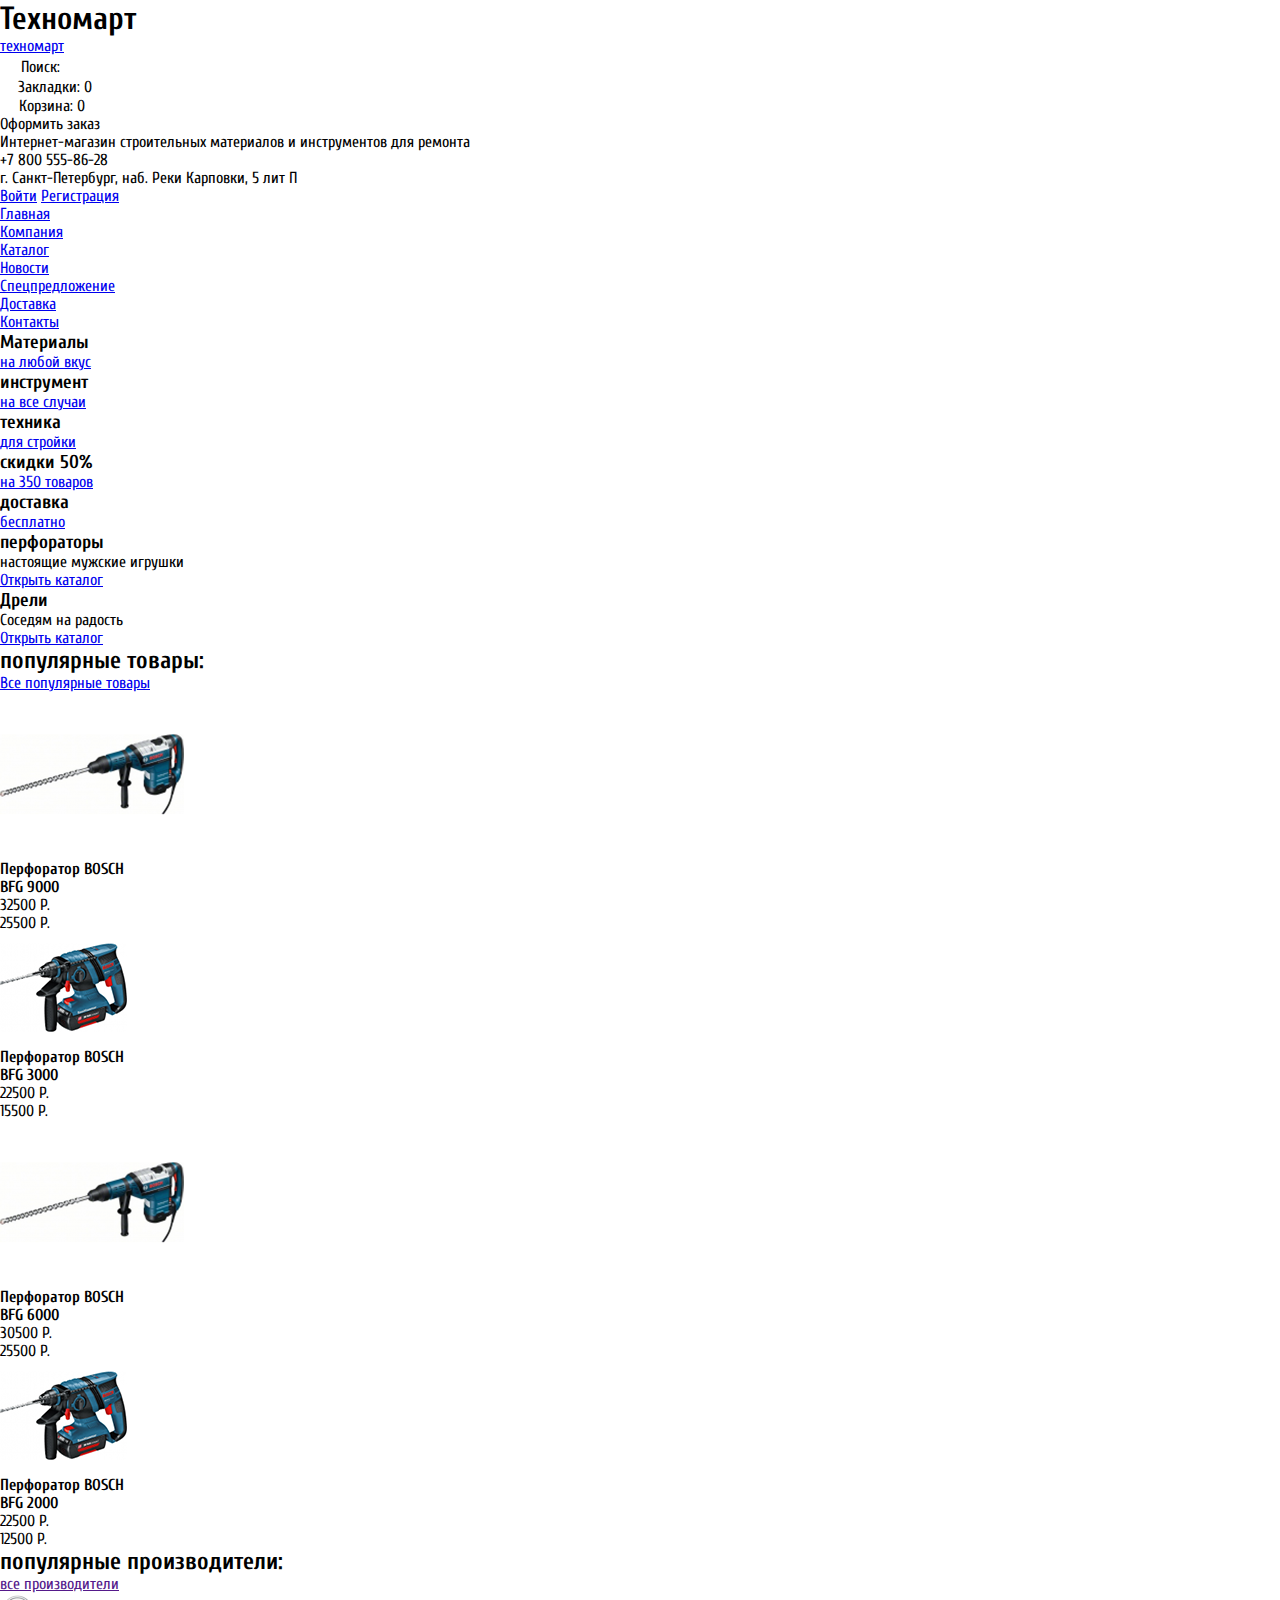
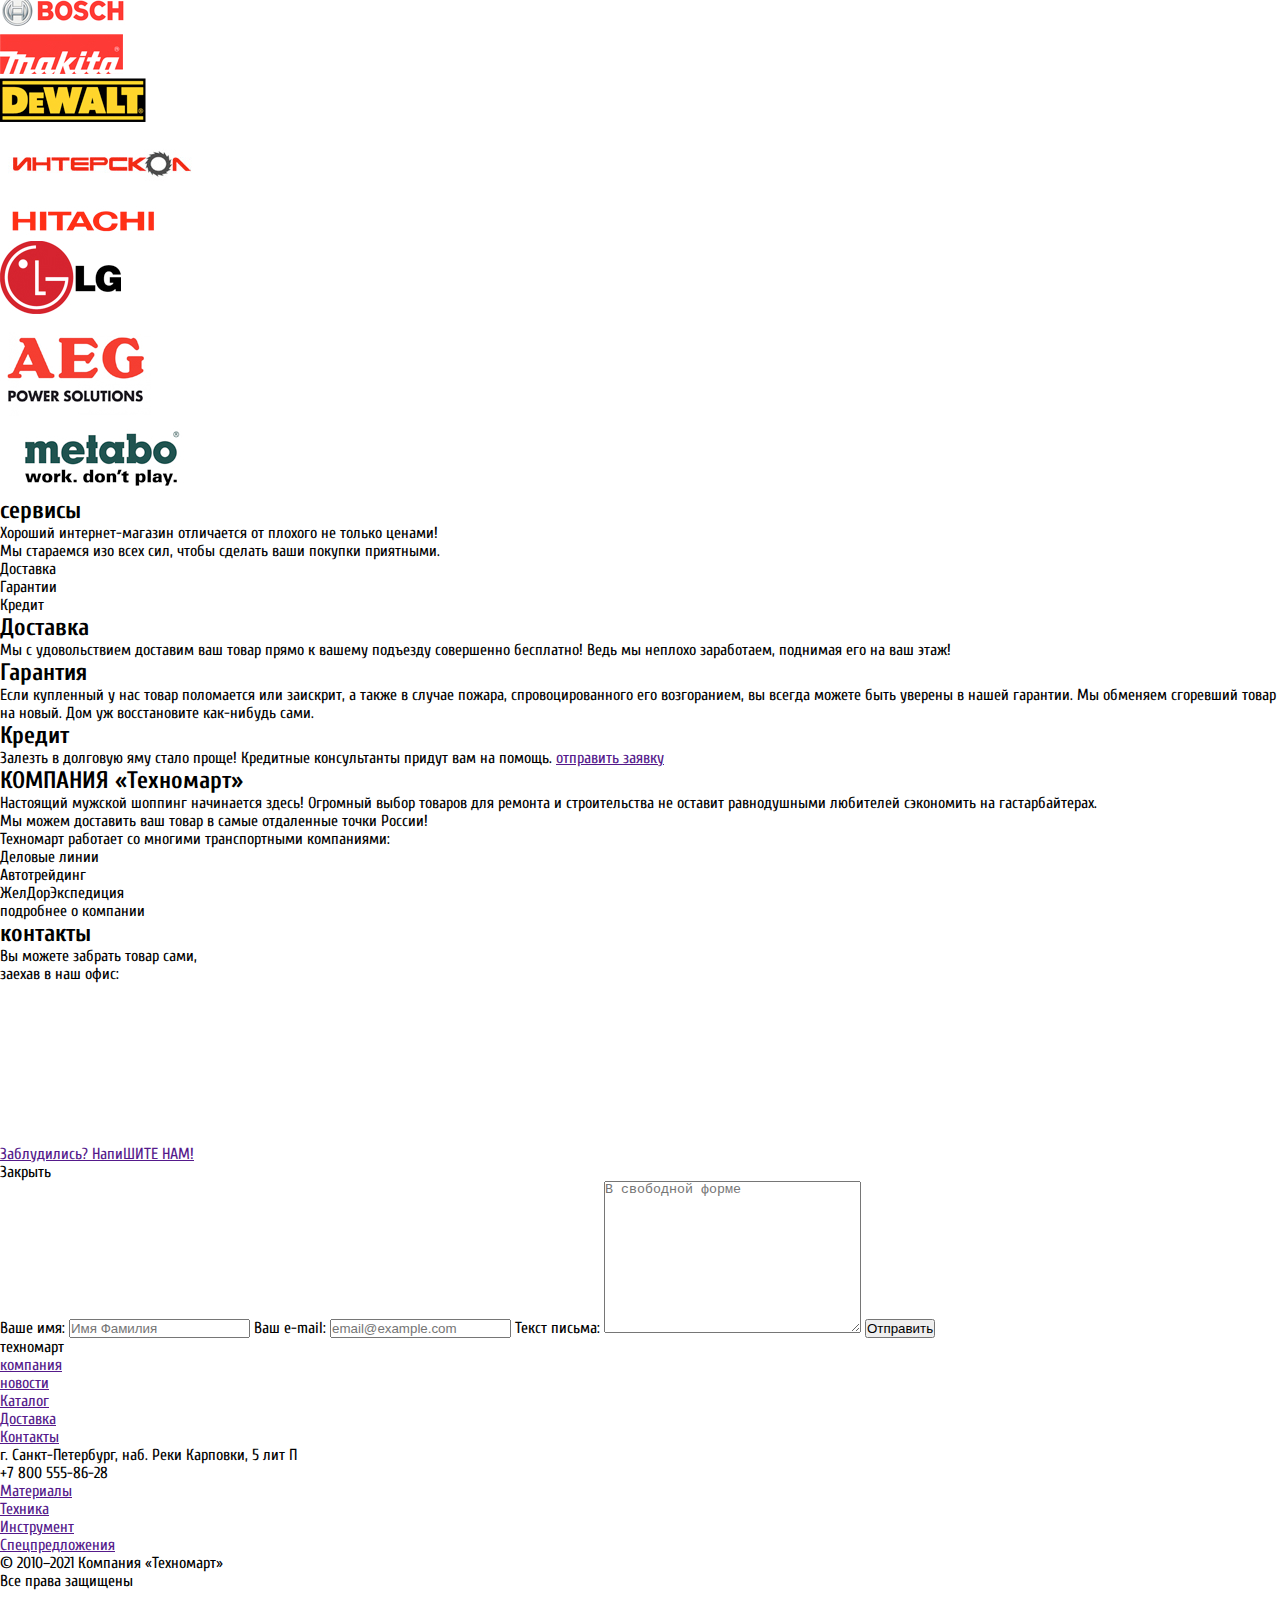
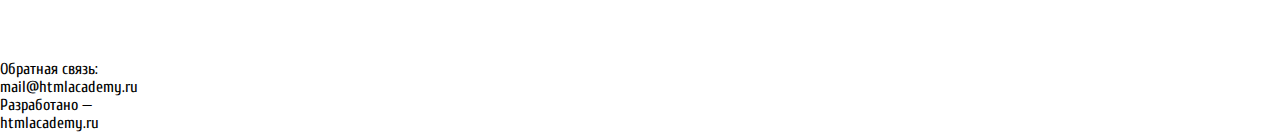
==== index.html @ bac2cdd6 "first commit" ====
<!DOCTYPE html>
<html lang="ru">
  <head>
    <meta charset="utf-8">
    <title>Техномарт</title>
    <link rel="preconnect" href="https://fonts.googleapis.com">
    <link rel="preconnect" href="https://fonts.gstatic.com" crossorigin>
    <link href="https://fonts.googleapis.com/css2?family=Cuprum:ital@0;1&display=swap" rel="stylesheet">
    <link rel="stylesheet" href="css/style.css">
  </head>
  <body>
    <header>
      <div>
        <h1>Техномарт</h1>
        <div>
          <a href="/">
            техномарт
          </a>
          <div>
            <img src="img/header/icon-search.svg" alt="Поиск">
            Поиск:
          </div>
          <div>
            <img src="img/header/icon-bookmark.svg" alt="Закладки">
            Закладки: 0
          </div>
          <div>
            <img src="img/header/icon-cart.svg" alt="Корзина">
            Корзина: 0
          </div>
          <div>
            Оформить заказ
          </div>
        </div>
        <div>
          <div>
            Интернет-магазин строительных материалов и инструментов для ремонта
          </div>
          <div>
            <div>+7 800 555-86-28</div>
            <div>г. Санкт-Петербург, наб. Реки Карповки, 5 лит П</div>
          </div>
          <div>
            <a href="blank">Войти</a>
            <a href="blank">Регистрация</a>
          </div>
        </div>
        <nav>
          <ul>
            <li><a href="/">Главная</a></li>
            <li><a href="blank.html">Компания</a></li>
            <li><a href="catalog.html">Каталог</a></li>
            <li><a href="blank.html">Новости</a></li>
            <li><a href="blank.html">Спецпредложение</a></li>
            <li><a href="blank.html">Доставка</a></li>
            <li><a href="blank.html">Контакты</a></li>
          </ul>
        </nav>
      </div>
    </header>
    <main>
      <section>
        <ul>
          <li>
            <h3>Материалы</h3>
            <div></div>
            <a href="blank.html" >на любой вкус</a>
          </li>
          <li>
            <h3>инструмент</h3>
            <div></div>
            <a href="blank.html" >на все случаи</a>
          </li>
          <li>
            <h3>техника</h3>
            <div></div>
            <a href="blank.html" >для стройки</a>
          </li>
          <li>
            <h3>скидки 50%</h3>
            <div></div>
            <a href="blank.html" >на 350 товаров</a>
          </li>
          <li>
            <h3>доставка</h3>
            <div></div>
            <a href="blank.html" >бесплатно</a>
          </li>
          <li>
            <div>
              <h3>перфораторы</h3>
              <div>настоящие мужские игрушки</div>
              <a href="catalog.html" >Открыть каталог</a>
            </div>
            <div>
              <h3>Дрели</h3>
              <div>Соседям на радость</div>
              <a href="catalog.html">Открыть каталог</a>
            </div>
          </li>
        </ul>

      </section>
      <section>
        <header>
          <h2>популярные товары:</h2>
          <a href="blank.html">Все популярные товары</a>
        </header>
        <ul>
          <li>
              <img src="/img/goods/catalog_item1.png" alt="">
              <h4>Перфоратор BOSCH<br>BFG 9000</h4>
              <p>32500 Р.</p>
              <p>25500 Р.</p>
          </li>
          <li>
              <img src="/img/goods/catalog_item2.png" alt="">
              <h4>Перфоратор BOSCH<br>BFG 3000</h4>
              <p>22500 Р.</p>
              <p>15500 Р.</p>
          </li>
          <li>
              <img src="/img/goods/catalog_item1.png" alt="">
              <h4>Перфоратор BOSCH<br>BFG 6000</h4>
              <p>30500 Р.</p>
              <p>25500 Р.</p>
          </li>
          <li>
              <img src="/img/goods/catalog_item2.png" alt="">
              <h4>Перфоратор BOSCH<br>BFG 2000</h4>
              <p>22500 Р.</p>
              <p>12500 Р.</p>
          </li>
        </ul>
      </section>
      <section>
        <header>
          <h2>популярные производители:</h2>
          <a href="">все производители</a>
        </header>
        <ul>
          <li>
            <a><img src="img/logos/bosch.jpg" alt="BOSCH"></a>
          </li>
          <li>
            <a><img src="img/logos/makita.jpg" alt="Makita"></a>
          </li>
          <li>
            <a><img src="img/logos/dewalt.jpg" alt="DeWALT"></a>
          </li>
          <li>
            <a><img src="img/logos/interskol.jpg" alt="InterSkol"></a>
          </li>
          <li>
            <a><img src="img/logos/hitachi.jpg" alt="Hitachi"></a>
          </li>
          <li>
            <a><img src="img/logos/lg.jpg" alt="LG"></a>
          </li>
          <li>
            <a><img src="img/logos/aeg.jpg" alt="AEG"></a>
          </li>
          <li>
            <a><img src="img/logos/metabo.jpg" alt="Metabo"></a>
          </li>
        </ul>
      </section>
      <section>
        <h2>сервисы</h2>
        <div>Хороший интернет-магазин отличается от плохого не только ценами!<br>
          Мы стараемся изо всех сил, чтобы сделать ваши покупки приятными.</div>
        <div>
          <ul>
            <li>Доставка</li>
            <li>Гарантии</li>
            <li>Кредит</li>
          </ul>
          <div>
            <h2>Доставка</h2>
            <div>Мы с удовольствием доставим ваш товар прямо
              к вашему подъезду совершенно бесплатно!
              Ведь мы неплохо заработаем,
              поднимая его на ваш этаж!</div>
            <div></div>
          </div>
          <div>
            <h2>Гарантия</h2>
            <div>Если купленный у нас товар поломается или заискрит, а также в случае пожара, спровоцированного его возгоранием, вы всегда можете быть уверены в нашей гарантии. Мы обменяем сгоревший товар на новый. Дом уж восстановите как-нибудь сами.</div>
            <div></div>
          </div>
          <div>
            <h2>Кредит</h2>
            <div>Залезть в долговую яму стало проще! Кредитные консультанты придут вам на помощь.
              <a href="">отправить заявку</a></div>
            <div></div>
          </div>
        </div>
      </section>
      <div>
        <section>
          <h2>КОМПАНИЯ «Техномарт»</h2>
          <p>Настоящий мужской шоппинг начинается здесь! Огромный выбор товаров для ремонта и строительства не оставит равнодушными любителей сэкономить на гастарбайтерах.</p>

          <p>Мы можем доставить ваш товар в самые отдаленные точки России!<br>
          Техномарт работает со многими транспортными компаниями:</p>
          <ul>
            <li>Деловые линии</li>
            <li>Автотрейдинг</li>
            <li>ЖелДорЭкспедиция</li>
          </ul>
          <a>подробнее о компании</a>
        </section>
        <section>
          <h2>контакты</h2>
          <p>Вы можете забрать товар сами, <br>
            заехав в наш офис:</p>
          <figure>
            <img src="img/map.jpg" alt="Карта">
          </figure>
          <a href="">Заблудились? НапиШИТЕ НАМ!</a>
        </section>
      </div>
      <div>
        <a>Закрыть</a>
        <form action="/blank.html" method="post">
          <label for="fname">Ваше имя:</label>
          <input type="text" id="fname" name="fname" placeholder="Имя Фамилия">
          <label for="femail">Ваш e-mail:</label>
          <input type="email" name="femail" id="femail" placeholder="email@example.com">
          <label for="fmessage">Текст письма:</label>
          <textarea name="fmessage" id="fmessage" cols="30" rows="10" placeholder="В свободной форме"></textarea>
          <button type="submit">Отправить</button>
        </form>
      </div>

    </main>

    <footer>
      <div>техномарт</div>
      <div>
        <ul>
          <li><a href="">компания</a></li>
          <li><a href="">новости</a></li>
          <li><a href="">Каталог</a></li>
          <li><a href="">Доставка</a></li>
          <li><a href="">Контакты</a></li>
        </ul>
      </div>
      <div>
        г. Санкт-Петербург, наб. Реки Карповки, 5 лит П<br>
        +7 800 555-86-28
      </div>
      <div>
        <ul>
          <li><a href="">Материалы</a></li>
          <li><a href="">Техника</a></li>
          <li><a href="">Инструмент</a></li>
          <li><a href="">Спецпредложения</a></li>
        </ul>
      </div>
    </footer>
    <footer>
      <div>
        © 2010–2021 Компания «Техномарт»<br>
        Все права защищены
      </div>
      <div>
        <ul>
          <li><a href=""><img src="img/social/icon-vk.svg" alt="VK"></a></li>
          <li><a href=""><img src="img/social/icon-fb.svg" alt="FB"></a></li>
          <li><a href=""><img src="img/social/icon-insta.svg" alt="Insta"></a></li>
        </ul>
      </div>
      <div>
        Обратная связь:<br>
        mail@htmlacademy.ru
      </div>
      <div>
        Разработано —<br>
        htmlacademy.ru
      </div>
    </footer>
  </body>
</html>
---- css/style.css ----
* {
  margin: 0;
  padding: 0;
}
body {
  font-family: 'Cuprum', sans-serif;
}

.container {
  width: 940px;
  margin: 0 auto;
}

.top-header {

  height: 42px;
  color: #ffffff;
  background: #F1F5F7;
}

.header-content {
  background: #293449;
  display: grid;
  grid-template-columns: repeat(5, auto);
  grid-template-rows: 1;
  align-items: flex-start;
}

.logo {
  background: #EE3643;
  box-shadow: inset 0px -5px 0px rgba(0, 0, 0, 0.24);
  font-size: 18px;
  color: #ffffff;
  width: 220px;
  height: 47px;
  display: flex;
  justify-content: center;
  align-items: center;
  text-transform: uppercase;
}

.search {
  width: 290px;
  padding-left: 17px;
  padding-top: 10px;
  display: flex;
  justify-content: center;
  align-items: center;
}

.search img {
  padding-right: 10px;
}

.bookmarks {
  width: 156px;
  padding-top: 10px;
  display: flex;
  justify-content: center;
  align-items: center;
}

.bookmarks img {
  padding-right: 10px;
}

.cart {
  width: 124px;
  padding-top: 10px;
  display: flex;
  justify-content: center;
  align-items: center;
}

.cart img {
  padding-right: 10px;
}

.checkout {
  width: 150px;
  height: 42px;
  background: #63A63E;
  color: #ffffff;
  display: flex;
  justify-content: center;
  align-items: center;
  text-transform: uppercase;
}

.sub-header {
  min-height: 153px;
}
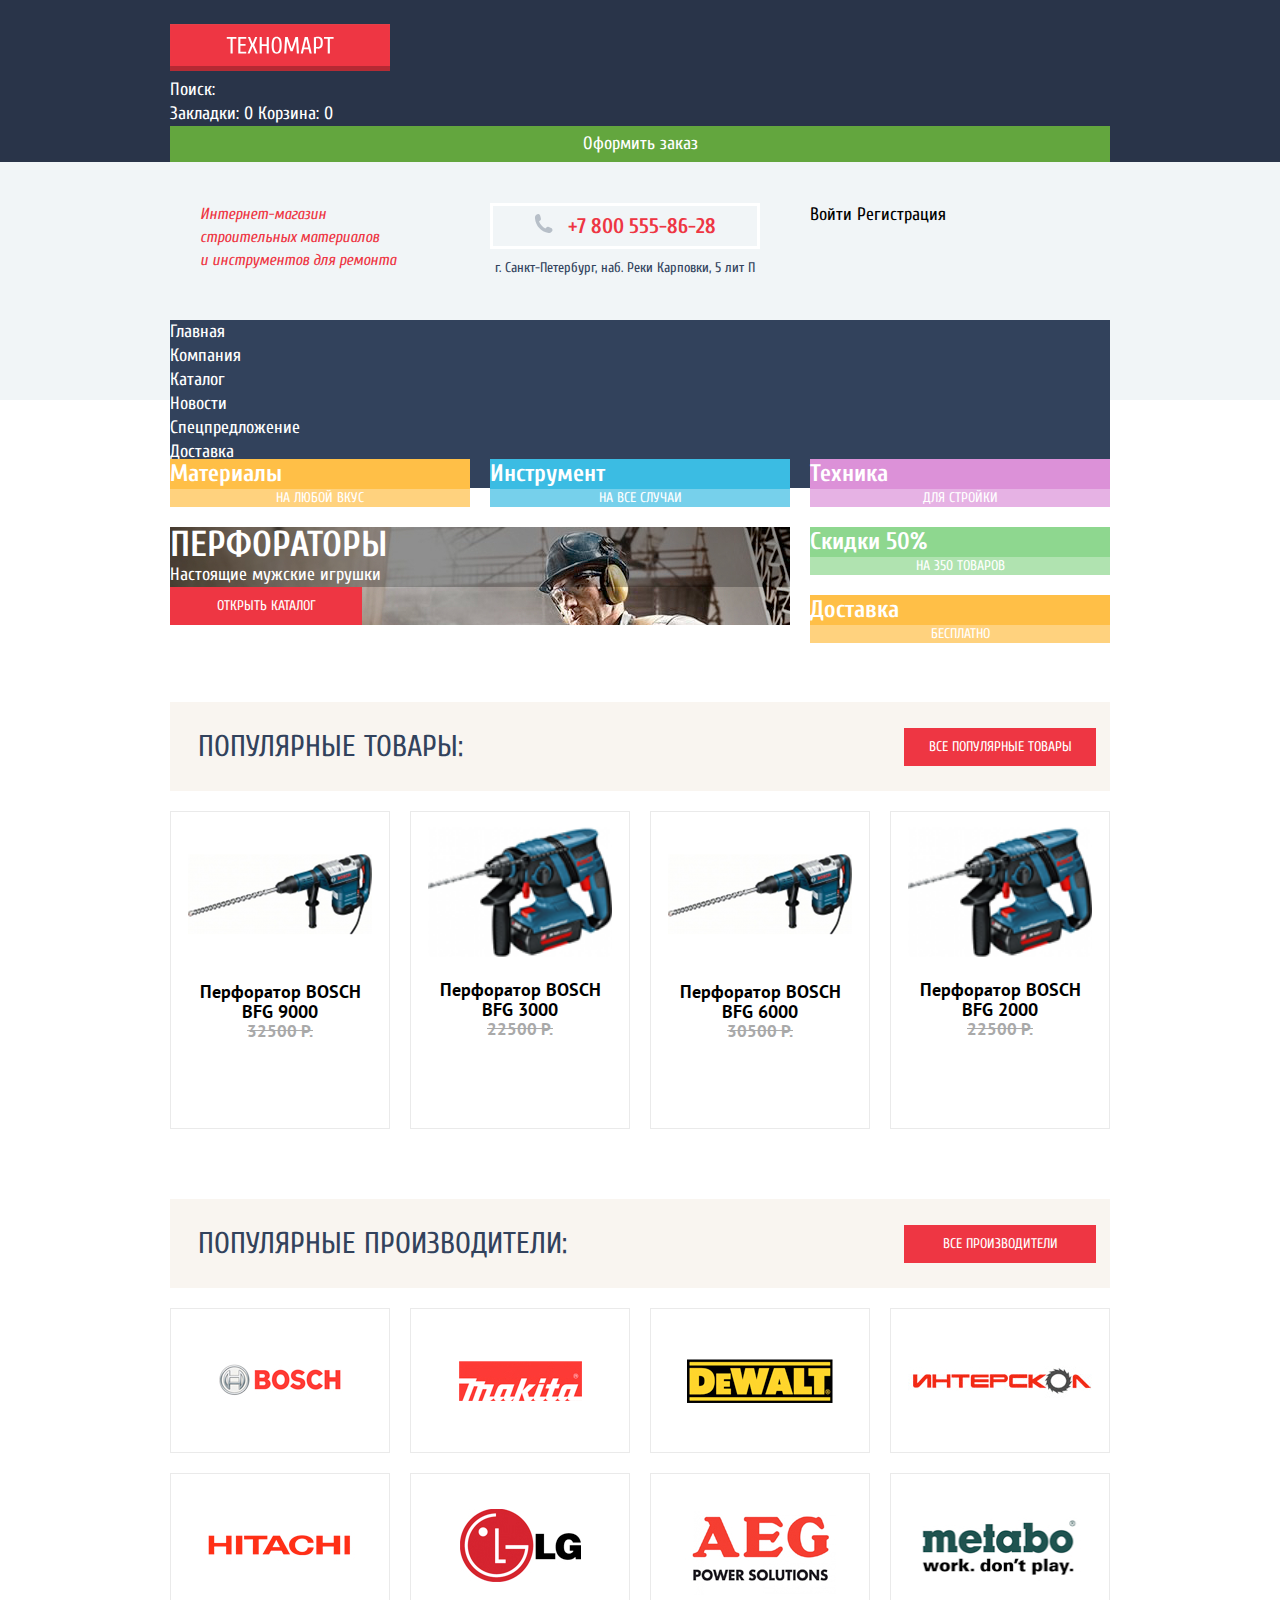
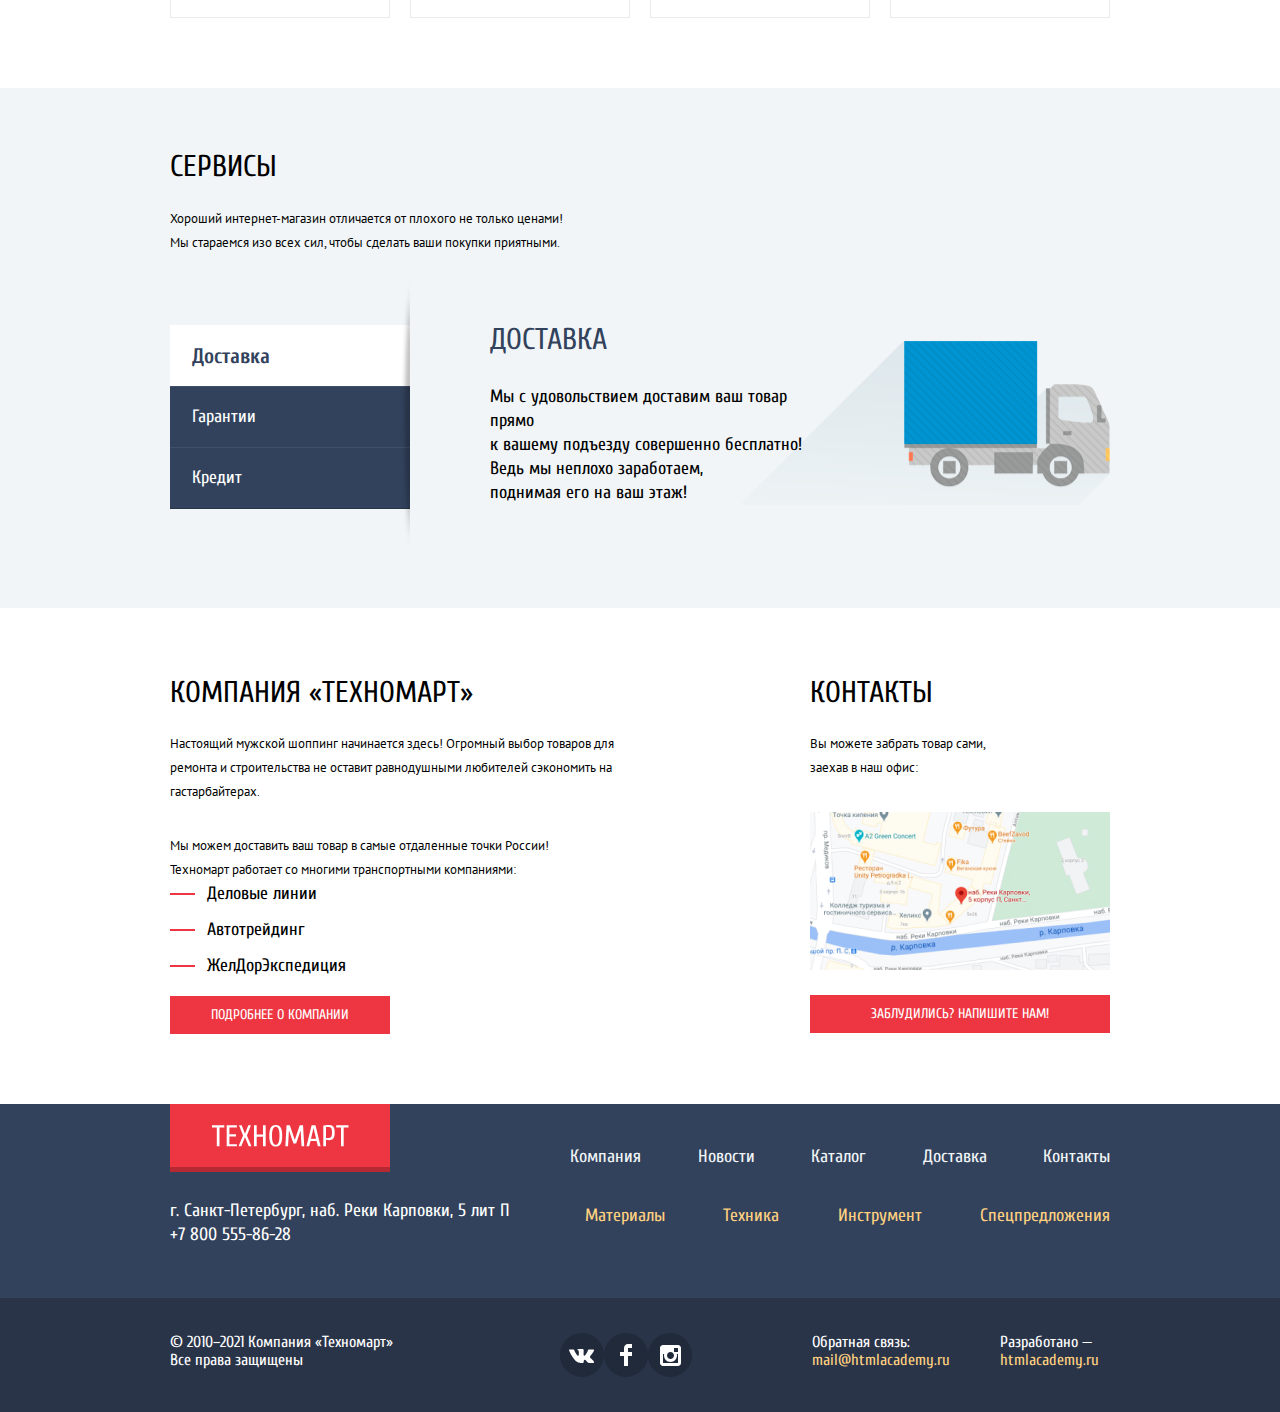
==== commit 8324e616: "перенос на комп. сделано до раздела с флексами" ====
--- a/index.html
+++ b/index.html
@@ -1,284 +1,365 @@
 <!DOCTYPE html>
-<html lang="ru">
-  <head>
+<html lang="ru" class="page">
+
+<head>
     <meta charset="utf-8">
     <title>Техномарт</title>
+    <link rel="icon" href="img/favicons/fav-32.svg" type="image/svg+xml">
     <link rel="preconnect" href="https://fonts.googleapis.com">
     <link rel="preconnect" href="https://fonts.gstatic.com" crossorigin>
-    <link href="https://fonts.googleapis.com/css2?family=Cuprum:ital@0;1&display=swap" rel="stylesheet">
+    <link href="https://fonts.googleapis.com/css2?family=Cuprum:wght@400;700&family=PT+Sans:wght@400;700&display=swap" rel="stylesheet">
+    <link rel="stylesheet" href="css/normalize.css">
     <link rel="stylesheet" href="css/style.css">
-  </head>
-  <body>
-    <header>
-      <div>
+</head>
+
+<body>
+    <header class="top-header">
+      <div class="top-header-content container">
         <h1>Техномарт</h1>
-        <div>
-          <a href="/">
-            техномарт
-          </a>
-          <div>
-            <img src="img/header/icon-search.svg" alt="Поиск">
-            Поиск:
-          </div>
-          <div>
-            <img src="img/header/icon-bookmark.svg" alt="Закладки">
-            Закладки: 0
-          </div>
-          <div>
-            <img src="img/header/icon-cart.svg" alt="Корзина">
-            Корзина: 0
-          </div>
-          <div>
-            Оформить заказ
-          </div>
-        </div>
-        <div>
-          <div>
-            Интернет-магазин строительных материалов и инструментов для ремонта
-          </div>
-          <div>
-            <div>+7 800 555-86-28</div>
-            <div>г. Санкт-Петербург, наб. Реки Карповки, 5 лит П</div>
-          </div>
-          <div>
-            <a href="blank">Войти</a>
-            <a href="blank">Регистрация</a>
-          </div>
-        </div>
-        <nav>
-          <ul>
-            <li><a href="/">Главная</a></li>
-            <li><a href="blank.html">Компания</a></li>
-            <li><a href="catalog.html">Каталог</a></li>
-            <li><a href="blank.html">Новости</a></li>
-            <li><a href="blank.html">Спецпредложение</a></li>
-            <li><a href="blank.html">Доставка</a></li>
-            <li><a href="blank.html">Контакты</a></li>
+
+          <div class="main-header-left">
+              <a href="/" class="logo" alt="Техномарт">
+                <img src="img/logo/logo-top.svg" alt="Техномарт">
+              </a>
+              <div class="main-header-search">
+                  <a class="main-header-search-link">Поиск:</a>
+                  <form action="" class="main-header-search-form">
+                    <input type="seach">
+                  </form>
+              </div>
+          </div>
+          <div class="main-header-right">
+              <a class="main-header-bookmark">
+                  Закладки: 0
+              </a>
+              <a class="main-header-cart">
+                  Корзина: 0
+              </a>
+              <div class="main-header-complete">
+                <a class="button button-green button-completeorder">Оформить заказ</a>
+              </div>
+            </div>
+          </div>
+        </div>
+      </header>
+
+      <header class="main-header">
+        <div class="main-header-content container">
+          <div class="subheader-slogan">
+              Интернет-магазин<br>строительных материалов<br>и инструментов для ремонта
+          </div>
+          <div class="subheader-contacts">
+              <div class="subheader-phone">+7 800 555-86-28</div>
+              <div class="subheader-adress">г. Санкт-Петербург, наб. Реки Карповки, 5 лит П</div>
+          </div>
+          <div class="user">
+            <div class="user-cabinet">
+              <div class="user-logout">
+                <a href="blank" class="user-login">Войти</a>
+                <a href="blank" class="user-reg">Регистрация</a>
+              </div>
+              <div class="user-login" style="display: none;">
+                <a class="user-inside">
+                  Равшан Джамшутович
+                </a>
+                <a href="#" class="user-logout"><img src="img/icons/icon-logout.svg" alt="Выйти"></a>
+                <div class="user-menu">
+                  <a class="user-orders">Мои заказы</a>
+                  <span></span>
+                  <a class="user-cabinet-link">Личный кабинет</a>
+              </div>
+              </div>
+            </div>
+
+        </div>
+          <nav class="header-nav">
+              <ul class="navlist">
+                  <li><a href="/" class="navitem">Главная</a></li>
+                  <li><a href="blank.html" class="navitem">Компания</a></li>
+                  <li><a href="catalog.html" class="navitem">Каталог</a></li>
+                  <li><a href="blank.html" class="navitem">Новости</a></li>
+                  <li><a href="blank.html" class="navitem">Спецпредложение</a></li>
+                  <li><a href="blank.html" class="navitem">Доставка</a></li>
+                  <li><a href="blank.html" class="navitem">Контакты</a></li>
+              </ul>
+          </nav>
+
+        </div>
+    </header>
+    <main class="main-content">
+        <section class="action container">
+            <ul class="actionlist">
+                <li class="action-item action-item-material">
+                    <!-- <div class="new"></div> -->
+                    <h3>Материалы</h3>
+                    <a href="blank.html" class="button button-white">На любой вкус</a>
+                </li>
+                <li class="action-item action-item-instruments">
+                    <h3>Инструмент</h3>
+                    <a href="blank.html" class="button button-white">На все случаи</a>
+                </li>
+                <li class="action-item action-item-technic">
+                    <h3>Техника</h3>
+                    <a href="blank.html" class="button button-white">Для стройки</a>
+                </li>
+                <li class="action-item action-item-action">
+                    <h3>Скидки 50%</h3>
+                    <a href="blank.html" class="button button-white">На 350 товаров</a>
+                </li>
+                <li class="action-item action-item-delivery">
+                    <h3>Доставка</h3>
+                    <a href="blank.html" class="button button-white">Бесплатно</a>
+                </li>
+                <li class="action-item action-slider">
+                    <div class="arrows">
+                      <div class="arrow-prev"></div>
+                      <div class="arrow-next"></div>
+                    </div>
+                    <div class="action-slide-1">
+                      <div class="action-slider-caption">
+                        <h3>перфораторы</h3>
+                        <p>Настоящие мужские игрушки</p>
+                      </div>
+                        <a href="catalog.html" class="button button-red">Открыть каталог</a>
+                    </div>
+                    <!-- <div class="action-slide-2">
+                      <div class="action-slider-caption">
+                        <h3>Дрели</h3>
+                        <p>Соседям на радость</p>
+                      </div>
+                        <a href="catalog.html" class="button button-red">Открыть каталог</a>
+                    </div> -->
+                </li>
+            </ul>
+        </section>
+
+        <section class="populargoods container">
+            <header class="section-header">
+                <h2>популярные товары:</h2>
+                <a href="blank.html" class="button button-red">Все популярные товары</a>
+            </header>
+            <ul class="goods-list">
+                <li class="goods-item">
+                    <img src="/img/goods/catalog_item1.png" alt="Перфоратор" width="184" height="164" class="goods-img">
+                    <div class="goods-buttons">
+                        <a class="button button-green button-buygoods">Купить</a>
+                        <a class="button button-bookmarkgoods">В закладки</a>
+                    </div>
+                    <h4>Перфоратор BOSCH<br>BFG 9000</h4>
+                    <p class="goods-oldprice">32500 Р.</p>
+                    <p class="goods-price">25500 Р.</p>
+                </li>
+                <li class="goods-item">
+                    <img src="/img/goods/catalog_item2.png" alt="Перфоратор" width="184" height="164" class="goods-img">
+                    <div class="goods-buttons">
+                        <a class="button button-green button-buygoods">Купить</a>
+                        <a class="button button-bookmarkgoods">В закладки</a>
+                    </div>
+                    <h4>Перфоратор BOSCH<br>BFG 3000</h4>
+                    <p class="goods-oldprice">22500 Р.</p>
+                    <p class="goods-price">15500 Р.</p>
+                </li>
+                <li class="goods-item">
+                    <img src="/img/goods/catalog_item1.png" alt="Перфоратор" width="184" height="164" class="goods-img">
+                    <div class="goods-buttons">
+                        <a class="button button-green button-buygoods">Купить</a>
+                        <a class="button button-bookmarkgoods">В закладки</a>
+                    </div>
+                    <h4>Перфоратор BOSCH<br>BFG 6000</h4>
+                    <p class="goods-oldprice">30500 Р.</p>
+                    <p class="goods-price">25500 Р.</p>
+                </li>
+                <li class="goods-item">
+                    <img src="/img/goods/catalog_item2.png" alt="Перфоратор" width="184" height="164" class="goods-img">
+                    <div class="goods-buttons">
+                        <a class="button button-green button-buygoods">Купить</a>
+                        <a class="button button-bookmarkgoods">В закладки</a>
+                    </div>
+                    <h4>Перфоратор BOSCH<br>BFG 2000</h4>
+                    <p class="goods-oldprice">22500 Р.</p>
+                    <p class="goods-price">12500 Р.</p>
+                </li>
+
+            </ul>
+        </section>
+
+        <section class="fabr container">
+            <header class="section-header">
+                <h2>популярные производители:</h2>
+                <a href="" class="button button-red">все производители</a>
+            </header>
+            <div class="fabr-list">
+                    <a class="fabr-item"><img src="img/logos/bosch.jpg" alt="BOSCH" width="126" height="137"></a>
+
+                    <a class="fabr-item"><img src="img/logos/makita.jpg" alt="Makita" width="123" height="40"></a>
+
+                    <a class="fabr-item"><img src="img/logos/dewalt.jpg" alt="DeWALT" width="146" height="44"></a>
+
+                    <a class="fabr-item"><img src="img/logos/interskol.jpg" alt="InterSkol" width="200" height="75"></a>
+
+                    <a class="fabr-item"><img src="img/logos/hitachi.jpg" alt="Hitachi" width="169" height="31"></a>
+
+                    <a class="fabr-item"><img src="img/logos/lg.jpg" alt="LG" width="121" height="73"></a>
+
+                    <a class="fabr-item"><img src="img/logos/aeg.jpg" alt="AEG" width="151" height="96"></a>
+
+                    <a class="fabr-item"><img src="img/logos/metabo.jpg" alt="Metabo" width="204" height="69"></a>
+
+            </div>
+        </section>
+
+        <section class="services">
+          <div class="container">
+            <h2 class="services-title">сервисы</h2>
+            <div class="services-subtitle">Хороший интернет-магазин отличается от плохого не только ценами!<br>
+                Мы стараемся изо всех сил, чтобы сделать ваши покупки приятными.</div>
+
+              <div class="services-wrapper">
+                <ul class="services-nav">
+                  <li class="active">Доставка</li>
+                  <li>Гарантии</li>
+                  <li>Кредит</li>
+                </ul>
+
+                <div class="services-desc-wrapper">
+                  <div class="services-desc delivery">
+                    <div class="services-desc-text">
+                      <h2>Доставка</h2>
+                      <p>Мы с удовольствием доставим ваш товар прямо<br>
+                        к вашему подъезду совершенно бесплатно!<br>
+                        Ведь мы неплохо заработаем,<br>
+                        поднимая его на ваш этаж!</p>
+                      </div>
+                  </div>
+                  <!-- <div class="services-desc garanty">
+                    <div class="services-desc-text">
+                      <h2>Гарантия</h2>
+                      <p>Если купленный у нас товар поломается или заискрит,<br>
+                         а также в случае пожара, спровоцированного его <br>
+                          возгоранием, вы всегда можете быть уверены в нашей<br>
+                          гарантии. Мы обменяем сгоревший товар на
+                          новый.<br> Дом уж восстановите как-нибудь сами.</p>
+                    </div>
+                  </div> -->
+                  <!-- <div class="services-desc credit">
+                    <div class="services-desc-text">
+                      <h2>Кредит</h2>
+                      <p>Залезть в долговую яму стало проще!<br>
+                        Кредитные консультанты придут вам на помощь.
+                      </p>
+                      <a href="" class="button button-red credit-button">отправить заявку</a>
+                    </div>
+                  </div> -->
+                </div>
+              </div>
+          </div>
+        </section>
+
+        <div class="contacts-wrapper container">
+            <section class="company-about">
+                <h2>КОМПАНИЯ «Техномарт»</h2>
+                <p class="company-about-text">Настоящий мужской шоппинг начинается здесь! Огромный выбор товаров для ремонта и строительства не
+                    оставит равнодушными любителей сэкономить на гастарбайтерах.</p>
+
+                <p>Мы можем доставить ваш товар в самые отдаленные точки России!<br>
+                    Техномарт работает со многими транспортными компаниями:</p>
+                <ul class="tcompany-list">
+                    <li>Деловые линии</li>
+                    <li>Автотрейдинг</li>
+                    <li>ЖелДорЭкспедиция</li>
+                </ul>
+                <a class="button button-red company-about-button">подробнее о компании</a>
+            </section>
+            <section class="bottom-adress">
+                <h2>контакты</h2>
+                <p>Вы можете забрать товар сами, <br>
+                    заехав в наш офис:</p>
+                <figure class="map">
+                    <img src="img/map.jpg" alt="Карта" width="300" height="158">
+                </figure>
+                <a href="" class="button button-red map-button">Заблудились? НапиШИТЕ НАМ!</a>
+            </section>
+        </div>
+        <!-- <div class="modal writetous">
+            <a class="modal-close"></a>
+            <form action="/blank.html" method="post" class="form writetous-form">
+              <div class="input-wrapper">
+                <div class="writetous-item input-name">
+                  <label for="fname">Ваше имя:</label>
+                  <input type="text" id="fname" name="fname" placeholder="Имя Фамилия">
+                </div>
+                <div class="writetous-item input-email">
+                  <label for="femail">Ваш e-mail:</label>
+                  <input type="email" name="femail" id="femail" placeholder="email@example.com">
+                </div>
+                <div class="writetous-item input-message">
+                  <label for="fmessage">Текст письма:</label>
+                  <textarea name="fmessage" id="fmessage" cols="30" rows="10" placeholder="В свободной форме"></textarea>
+                </div>
+              </div>
+              <button type="submit" class="button button-red button-form">Отправить</button>
+            </form>
+        </div> -->
+
+    </main>
+
+    <footer class="footer-main">
+      <div class="container">
+        <div class="footer-main-wrapper">
+          <div class="footer-logo"><img src="img/logo/logo-bottom.svg" alt=""></div>
+          <ul class="footer-navlist">
+            <li class="footer-navitem">
+              <a href="">компания</a>
+            </li>
+            <li class="footer-navitem">
+              <a href="">новости</a>
+            </li>
+            <li class="footer-navitem">
+              <a href="">Каталог</a>
+            </li>
+            <li class="footer-navitem">
+              <a href="">Доставка</a>
+            </li>
+            <li class="footer-navitem">
+              <a href="">Контакты</a>
+            </li>
           </ul>
-        </nav>
-      </div>
-    </header>
-    <main>
-      <section>
-        <ul>
-          <li>
-            <h3>Материалы</h3>
-            <div></div>
-            <a href="blank.html" >на любой вкус</a>
-          </li>
-          <li>
-            <h3>инструмент</h3>
-            <div></div>
-            <a href="blank.html" >на все случаи</a>
-          </li>
-          <li>
-            <h3>техника</h3>
-            <div></div>
-            <a href="blank.html" >для стройки</a>
-          </li>
-          <li>
-            <h3>скидки 50%</h3>
-            <div></div>
-            <a href="blank.html" >на 350 товаров</a>
-          </li>
-          <li>
-            <h3>доставка</h3>
-            <div></div>
-            <a href="blank.html" >бесплатно</a>
-          </li>
-          <li>
-            <div>
-              <h3>перфораторы</h3>
-              <div>настоящие мужские игрушки</div>
-              <a href="catalog.html" >Открыть каталог</a>
-            </div>
-            <div>
-              <h3>Дрели</h3>
-              <div>Соседям на радость</div>
-              <a href="catalog.html">Открыть каталог</a>
-            </div>
-          </li>
-        </ul>
-
-      </section>
-      <section>
-        <header>
-          <h2>популярные товары:</h2>
-          <a href="blank.html">Все популярные товары</a>
-        </header>
-        <ul>
-          <li>
-              <img src="/img/goods/catalog_item1.png" alt="">
-              <h4>Перфоратор BOSCH<br>BFG 9000</h4>
-              <p>32500 Р.</p>
-              <p>25500 Р.</p>
-          </li>
-          <li>
-              <img src="/img/goods/catalog_item2.png" alt="">
-              <h4>Перфоратор BOSCH<br>BFG 3000</h4>
-              <p>22500 Р.</p>
-              <p>15500 Р.</p>
-          </li>
-          <li>
-              <img src="/img/goods/catalog_item1.png" alt="">
-              <h4>Перфоратор BOSCH<br>BFG 6000</h4>
-              <p>30500 Р.</p>
-              <p>25500 Р.</p>
-          </li>
-          <li>
-              <img src="/img/goods/catalog_item2.png" alt="">
-              <h4>Перфоратор BOSCH<br>BFG 2000</h4>
-              <p>22500 Р.</p>
-              <p>12500 Р.</p>
-          </li>
-        </ul>
-      </section>
-      <section>
-        <header>
-          <h2>популярные производители:</h2>
-          <a href="">все производители</a>
-        </header>
-        <ul>
-          <li>
-            <a><img src="img/logos/bosch.jpg" alt="BOSCH"></a>
-          </li>
-          <li>
-            <a><img src="img/logos/makita.jpg" alt="Makita"></a>
-          </li>
-          <li>
-            <a><img src="img/logos/dewalt.jpg" alt="DeWALT"></a>
-          </li>
-          <li>
-            <a><img src="img/logos/interskol.jpg" alt="InterSkol"></a>
-          </li>
-          <li>
-            <a><img src="img/logos/hitachi.jpg" alt="Hitachi"></a>
-          </li>
-          <li>
-            <a><img src="img/logos/lg.jpg" alt="LG"></a>
-          </li>
-          <li>
-            <a><img src="img/logos/aeg.jpg" alt="AEG"></a>
-          </li>
-          <li>
-            <a><img src="img/logos/metabo.jpg" alt="Metabo"></a>
-          </li>
-        </ul>
-      </section>
-      <section>
-        <h2>сервисы</h2>
-        <div>Хороший интернет-магазин отличается от плохого не только ценами!<br>
-          Мы стараемся изо всех сил, чтобы сделать ваши покупки приятными.</div>
-        <div>
-          <ul>
-            <li>Доставка</li>
-            <li>Гарантии</li>
-            <li>Кредит</li>
-          </ul>
-          <div>
-            <h2>Доставка</h2>
-            <div>Мы с удовольствием доставим ваш товар прямо
-              к вашему подъезду совершенно бесплатно!
-              Ведь мы неплохо заработаем,
-              поднимая его на ваш этаж!</div>
-            <div></div>
-          </div>
-          <div>
-            <h2>Гарантия</h2>
-            <div>Если купленный у нас товар поломается или заискрит, а также в случае пожара, спровоцированного его возгоранием, вы всегда можете быть уверены в нашей гарантии. Мы обменяем сгоревший товар на новый. Дом уж восстановите как-нибудь сами.</div>
-            <div></div>
-          </div>
-          <div>
-            <h2>Кредит</h2>
-            <div>Залезть в долговую яму стало проще! Кредитные консультанты придут вам на помощь.
-              <a href="">отправить заявку</a></div>
-            <div></div>
-          </div>
-        </div>
-      </section>
-      <div>
-        <section>
-          <h2>КОМПАНИЯ «Техномарт»</h2>
-          <p>Настоящий мужской шоппинг начинается здесь! Огромный выбор товаров для ремонта и строительства не оставит равнодушными любителей сэкономить на гастарбайтерах.</p>
-
-          <p>Мы можем доставить ваш товар в самые отдаленные точки России!<br>
-          Техномарт работает со многими транспортными компаниями:</p>
-          <ul>
-            <li>Деловые линии</li>
-            <li>Автотрейдинг</li>
-            <li>ЖелДорЭкспедиция</li>
-          </ul>
-          <a>подробнее о компании</a>
-        </section>
-        <section>
-          <h2>контакты</h2>
-          <p>Вы можете забрать товар сами, <br>
-            заехав в наш офис:</p>
-          <figure>
-            <img src="img/map.jpg" alt="Карта">
-          </figure>
-          <a href="">Заблудились? НапиШИТЕ НАМ!</a>
-        </section>
-      </div>
-      <div>
-        <a>Закрыть</a>
-        <form action="/blank.html" method="post">
-          <label for="fname">Ваше имя:</label>
-          <input type="text" id="fname" name="fname" placeholder="Имя Фамилия">
-          <label for="femail">Ваш e-mail:</label>
-          <input type="email" name="femail" id="femail" placeholder="email@example.com">
-          <label for="fmessage">Текст письма:</label>
-          <textarea name="fmessage" id="fmessage" cols="30" rows="10" placeholder="В свободной форме"></textarea>
-          <button type="submit">Отправить</button>
-        </form>
-      </div>
-
-    </main>
-
-    <footer>
-      <div>техномарт</div>
-      <div>
-        <ul>
-          <li><a href="">компания</a></li>
-          <li><a href="">новости</a></li>
-          <li><a href="">Каталог</a></li>
-          <li><a href="">Доставка</a></li>
-          <li><a href="">Контакты</a></li>
+
+        <div class="footer-adress">
+            г. Санкт-Петербург, наб. Реки Карповки, 5 лит П<br>
+            +7 800 555-86-28
+        </div>
+
+        <ul class="footer-linkslist">
+            <li class="footer-linkitem"><a href="">Материалы</a></li>
+            <li class="footer-linkitem"><a href="">Техника</a></li>
+            <li class="footer-linkitem"><a href="">Инструмент</a></li>
+            <li class="footer-linkitem"><a href="">Спецпредложения</a></li>
         </ul>
       </div>
-      <div>
-        г. Санкт-Петербург, наб. Реки Карповки, 5 лит П<br>
-        +7 800 555-86-28
-      </div>
-      <div>
-        <ul>
-          <li><a href="">Материалы</a></li>
-          <li><a href="">Техника</a></li>
-          <li><a href="">Инструмент</a></li>
-          <li><a href="">Спецпредложения</a></li>
-        </ul>
       </div>
     </footer>
-    <footer>
-      <div>
-        © 2010–2021 Компания «Техномарт»<br>
-        Все права защищены
-      </div>
-      <div>
-        <ul>
-          <li><a href=""><img src="img/social/icon-vk.svg" alt="VK"></a></li>
-          <li><a href=""><img src="img/social/icon-fb.svg" alt="FB"></a></li>
-          <li><a href=""><img src="img/social/icon-insta.svg" alt="Insta"></a></li>
-        </ul>
-      </div>
-      <div>
-        Обратная связь:<br>
-        mail@htmlacademy.ru
-      </div>
-      <div>
-        Разработано —<br>
-        htmlacademy.ru
+    <footer class="footer-bottom">
+      <div class="footer-bottom-wrapper container">
+        <div class="copyright">
+            © 2010–2021 Компания «Техномарт»<br>
+            Все права защищены
+        </div>
+        <div class="social">
+          <a href="" class="social-link"><img src="img/social/icon-vk.svg" alt="VK"></a>
+          <a href="" class="social-link"><img src="img/social/icon-fb.svg" alt="FB"></a>
+          <a href="" class="social-link"><img src="img/social/icon-insta.svg" alt="Insta"></a>
+        </div>
+        <div class="feedback">
+            Обратная связь:<br>
+            <a href="mailto:mail@htmlacademy.ru">mail@htmlacademy.ru</a>
+        </div>
+        <div class="makeinfo">
+            Разработано —<br>
+            <a href="https://htmlacademy.ru">htmlacademy.ru</a>
+        </div>
       </div>
     </footer>
-  </body>
+</body>
+
 </html>
--- a/css/style.css
+++ b/css/style.css
@@ -1,92 +1,1221 @@
+:root {
+  --basic-red: #EE3643;
+  --basic-white: #ffffff;
+  --basic-black: #000000;
+  --basic-blue: #32425C;
+  --basic-dark-blue: #293449;
+  --basic-green: #63A63E;
+  --basic-grey: #F1F5F7;
+  --basic-warm-grey: #F9F5F0;
+  --basic-yellow: #FFD180;
+  --basic-greylight: #C5C5C5;
+
+  --special-yellow: #FFBF47;
+  --special-grey: #EAEAEA;
+  --special-dark-blue: #212A3A;
+  --special-light-blue: #3BBCE3;
+  --special-light-violet: #DC91D8;
+  --special-light-green: #8ED78F;
+  --button-green-hover: #5FBB2D;
+  --button-green-active: #518534;
+  --main-header-links-active: #161D29;
+  --price-grey: #A9A9A9;
+  --shadow-green: #367315;
+  --shadow-blue: #405069;
+  --form-background: #F4F4F4;
+}
+
 * {
   margin: 0;
   padding: 0;
-}
+  box-sizing: border-box;
+}
+
+.page {
+  height: 100%;
+}
+
 body {
   font-family: 'Cuprum', sans-serif;
+  min-width: 940px;
+  font-size: 18px;
+  line-height: 24px;
+  color: var(--basic-black);
+  background-color: var(--basic-white);
+  min-height: 100%;
+  display: grid;
+  grid-template-rows: min-content min-content 1fr min-content min-content;
+  align-items: start;
+}
+
+ul {
+  list-style: none;
+}
+
+a {
+  text-decoration: none;
+}
+
+img {
+  max-width: 100%;
+  height: auto;
 }
 
 .container {
-  width: 940px;
+  max-width: 940px;
+  width: 100%;
   margin: 0 auto;
 }
 
-.top-header {
-
-  height: 42px;
-  color: #ffffff;
-  background: #F1F5F7;
-}
-
-.header-content {
-  background: #293449;
-  display: grid;
-  grid-template-columns: repeat(5, auto);
-  grid-template-rows: 1;
-  align-items: flex-start;
-}
-
-.logo {
-  background: #EE3643;
-  box-shadow: inset 0px -5px 0px rgba(0, 0, 0, 0.24);
-  font-size: 18px;
-  color: #ffffff;
+h1 {
+  font-size: 0;
+}
+
+.logo img {
   width: 220px;
   height: 47px;
+}
+
+.top-header {
+  width: 100%;
+  background-color: var(--basic-dark-blue);
+  color: var(--basic-white);
+  grid-row: 1 / 2;
+}
+
+.main-header {
+  background-color: var(--basic-grey);
+  grid-row: 2 / 3;
+  padding-top: 41px;
+  padding-bottom: 60px;
+}
+
+.top-header-content {
+
+}
+
+.main-header-content {
+  display: grid;
+  grid-template-rows: auto 60px;
+  grid-template-columns: repeat(12, 1fr);
+  align-items: start;
+  column-gap: 20px;
+}
+
+.main-header-content h1 {
+  font-size: 0;
+}
+
+.main-header-search-form {
+  display: none;
+}
+
+.main-header-search-link:active {
+  opacity: 0.5;
+}
+
+.main-header-bookmark, .main-header-cart {
+  background-color: none;
+}
+
+.main-header-bookmark:active, .main-header-cart:active {
+  background-color: var(--main-header-links-active);
+  opacity: 0.5;
+}
+
+.subheader-slogan {
+  font-style: italic;
+  font-weight: 400;
+  font-size: 16px;
+  line-height: 23px;
+  color: var(--basic-red);
+  grid-column: 1 / span 4;
+  padding-left: 30px;
+}
+
+.subheader-contacts {
+  grid-column: 5 / span 4;
+  text-align: center;
+  width: 270px;
+}
+
+.subheader-phone {
+  font-weight: 700;
+  font-size: 21px;
+  line-height: 30px;
+  color: var(--basic-red);
+  display: block;
+  border: 3px solid var(--basic-white);
+  padding-top: 5px;
+  padding-bottom: 5px;
+}
+
+.subheader-phone::before {
+  content: '';
+  display: inline-block;
+  background: url('/img/icons/icon-phone.svg') no-repeat;
+  width: 18px;
+  height: 19px;
+  padding-right: 16px;
+}
+
+.subheader-adress {
+  color: var(--basic-blue);
+  font-size: 14px;
+  padding-top: 7px;
+}
+
+.header-nav {
+  background-color: var(--basic-blue);
+  grid-column: 1 / -1;
+  margin-top: 40px;
+}
+
+.header-nav a {
+  color: var(--basic-white);
+}
+
+.header-nav a:hover {
+  background-color: var(--basic-dark-blue);
+}
+
+.header-nav a:active {
+  opacity: 0.5;
+}
+
+/* USER CABINET */
+
+.user {
+  grid-column: 9 / span 4 ;
+}
+
+.user a {
+  color: var(--basic-black);
+}
+
+.user-menu a {
+  color: var(--basic-blue);
+}
+
+.user-login a:hover, .user-reg:hover, .user-menu a:hover {
+  color: var(--basic-red);
+}
+
+.user-cabinet a:active, .user-menu a:active {
+  color: var(--basic-greylight);
+}
+
+.user-info {
+  display: flex;
+  justify-content: space-between;
+  background-color: var(--basic-white);
+  padding: 10px 17px;
+}
+
+.user-inside {
+  display: flex;
+  justify-content: flex-start;
+  font-size: 21px;
+}
+
+.user-inside::before {
+  content: '';
+  display: block;
+  background: url('/img/icons/icon-user-gray.svg') no-repeat;
+  width: 20px;
+  height: 18px;
+  padding-right: 21px;
+}
+
+.user-inside:hover > .user-inside::before {
+  background: url('/img/icons/icon-user-active.svg') no-repeat;
+}
+
+.user-logout {
+  display: block;
+}
+
+.user-menu {
+  font-size: 16px;
+  line-height: 18px;
+  text-align: center;
+  color: var(--basic-blue);
+  margin-top: 7px;
   display: flex;
   justify-content: center;
   align-items: center;
-  text-transform: uppercase;
-}
-
-.search {
-  width: 290px;
-  padding-left: 17px;
-  padding-top: 10px;
+}
+
+.user-menu span {
+  width: 6px;
+  height: 6px;
+  border-radius: 50%;
+  background-color: var(--basic-blue);
+  display: block;
+  margin: auto 14px;
+}
+
+.main-content {
+  grid-row: 3 / 4;
+  padding-top: 59px;
+}
+
+/* --- ACTIONS --- */
+
+.action {
+  margin-bottom: 59px;
+}
+
+.action-item h3 {
+  font-weight: 700;
+  font-size: 24px;
+  line-height: 30px;
+  color: var(--basic-white);
+}
+
+
+.actionlist {
+  display: grid;
+  grid-template-columns: repeat(3, 1fr);
+  grid-template-rows: repeat(2, 1fr);
+  grid-template-areas:
+  "material instrument technic"
+  "slider slider discount"
+  "slider slider delivery";
+  gap: 20px;
+}
+
+.action-item-material {
+  background-color: var(--special-yellow);
+  grid-area: material;
+}
+
+.action-item-instruments {
+  background-color: var(--special-light-blue);
+  grid-area: instrument;
+}
+
+.action-item-technic {
+  background-color: var(--special-light-violet);
+  grid-area: technic;
+}
+
+.action-item-action {
+  background-color: var(--special-light-green);
+  grid-area: discount
+}
+
+.action-item-delivery {
+  background-color: var(--special-yellow);
+  grid-area: delivery;
+}
+
+.action-slider {
+  grid-area: slider;
+}
+
+.action-slider-caption {
+  background-color: rgba(0,0,0,0.25);
+  color: var(--basic-white);
+}
+
+.action-slider-caption h3 {
+  font-weight: 700;
+  font-size: 36px;
+  line-height: 36px;
+  text-transform: uppercase;
+}
+
+.action-slide-1 {
+  background: url('/img/slider-menu/slider-1.jpg') no-repeat;
+}
+
+.action-slide-2 {
+  background: url('/img/slider-menu/slider-2.jpg') no-repeat;
+}
+
+/*POPULAR GOODS*/
+
+.populargoods {
+  margin-bottom: 70px;
+}
+
+.section-header {
+  background-color: var(--basic-warm-grey);
+
+  height: 89px;
+  font-weight: 400;
+  display: flex;
+  justify-content: space-between;
+  align-items: center;
+  padding-left: 28px;
+  padding-right: 14px;
+  margin-bottom: 20px;
+}
+
+.section-header h2 {
+  color: var(--basic-blue);
+  text-transform: uppercase;
+  font-size: 30px;
+  line-height: 30px;
+  font-weight: 400;
+
+}
+
+.goods-page {
+  grid-area: catalog;
+  padding-top: 8px;
+}
+
+.goods-page h4 {
+  font-size: 0;
+}
+
+.goods-list {
+  display: grid;
+  grid-template-columns: repeat(4, 1fr);
+  gap: 20px;
+}
+
+.catalog-goods-list {
+  display: grid;
+  grid-template-columns: repeat(3, 1fr);
+  gap: 20px;
+  margin-bottom: 48px;
+}
+
+.new::before {
+  position: absolute;
+  content: 'NEW';
+  width: 100px;
+  height: 30px;
+  background-color: var(--basic-red);
+  color: var(--basic-white);
+  top: 10px;
+  transform: rotate(45deg);
+  right: -26px;
+  font-family: 'Cuprum';
+  font-weight: 400;
+  font-size: 14px;
+  line-height: 28px;
+  text-transform: uppercase;
+}
+
+.goods-item {
+  position: relative;
+  width: 220px;
+  height: 318px;
+  border: 1px solid var(--special-grey);
+  font-family: 'PT Sans', sans-serif;
+  font-weight: 700;
+  text-align: center;
+  overflow: hidden;
+}
+
+.goods-item:hover {
+  box-shadow: 0px 4px 20px rgba(0, 0, 0, 0.15);
+}
+
+.goods-item:hover .goods-img {
+  display: none;
+}
+
+.goods-item:hover .goods-buttons {
+  display: block;
+}
+
+.goods-buttons {
+  display: none;
+}
+
+.goods-item h4 {
+  font-size: 18px;
+  line-height: 20px;
+}
+
+.goods-item p {
+  font-size: 17px;
+  line-height: 18px;
+  text-transform: uppercase;
+}
+
+.goods-oldprice {
+  text-align: center;
+  text-decoration: line-through;
+  color: var(--price-grey);
+}
+
+.goods-price {
+  height: 38px;
+  color: #FFFFFF;
+}
+
+
+.goods-price span {
+  background: var(--basic-red) url('/img/buttons/price-button.svg') no-repeat 50% 0;
+}
+
+/* Fabricators*/
+
+.fabr {
+  margin-bottom: 70px;
+}
+
+.fabr-list {
+  display: grid;
+  grid-template-columns: repeat(4, 1fr);
+  gap: 20px;
+}
+
+.fabr-item {
+  width: 220px;
+  height: 145px;
+  border: 1px solid var(--special-grey);
+  text-align: center;
   display: flex;
   justify-content: center;
   align-items: center;
 }
 
-.search img {
-  padding-right: 10px;
-}
-
-.bookmarks {
-  width: 156px;
-  padding-top: 10px;
+.fabr-item:active {
+  box-shadow: 0px 4px 20px rgba(0, 0, 0, 0.15);
+  opacity: 0.5;
+}
+
+.fabr-item:hover {
+  box-shadow: 0px 4px 20px rgba(0, 0, 0, 0.15);
+
+}
+
+/* Services*/
+
+.services {
+  width: 100%;
+  background-color: var(--basic-grey);
+  padding-top: 64px;
+  margin-bottom: 70px;
+}
+
+.services-title {
+  font-size: 30px;
+  line-height: 30px;
+  text-transform: uppercase;
+  font-weight: 400;
+  margin-bottom: 25px;
+}
+
+.services-subtitle {
+  font-family: 'PT Sans',sans-serif;
+  font-weight: 400;
+  font-size: 13px;
+  line-height: 24px;
+  margin-bottom: 70px;
+}
+
+.services-wrapper {
+  display: grid;
+  grid-template-columns: 240px 620px;
+  column-gap: 80px;
+  height: 283px;
+}
+
+.services-nav {
+  position: relative;
+}
+
+.services-nav::after {
+  content: '';
+  background: url('/img/services/shadow.png') no-repeat ;
+  position: absolute;
+  width: 10px;
+  right: 0;
+  top: -50px;
+  bottom: 50px;
+  z-index: 2;
+}
+
+.services-nav li {
+  width: 240px;
+  height: 61px;
+  display: flex;
+  align-items: center;
+  justify-content: flex-start;
+  padding-left: 22px;
+  background-color: var(--basic-blue);
+  color: var(--basic-white);
+  box-shadow: 0px 1px 0px var(--basic-dark-blue), inset 0px 1px 0px var(--shadow-blue);
+}
+
+.services-nav li:hover {
+  background-color: var(--basic-dark-blue);
+  cursor: pointer;
+}
+
+.services-nav li.active {
+  background: var(--basic-white);
+  box-shadow: 0px 1px 0px var(--basic-white);
+  font-family: 'Cuprum', sans-serif;
+  font-weight: 700;
+  font-size: 21px;
+  line-height: 30px;
+  color: var(--basic-blue);
+}
+]
+.services-desc p {
+  font-family: 'PT Sans', sans-serif;
+  font-weight: 400;
+  font-size: 13px;
+  line-height: 24px;
+}
+
+.services-desc h2 {
+  font-size: 30px;
+  line-height: 30px;
+  font-weight: 400;
+  color: var(--basic-blue);
+  text-transform: uppercase;
+  padding-bottom: 30px;
+}
+
+.services-desc-text {
+  width: 330px;
+}
+
+.delivery {
+  background: url('/img/services/delivery.png') no-repeat 100% -20%;
+}
+
+.garanty {
+  background: url('/img/services/garant.png') no-repeat 100% -20%;
+}
+
+.credit {
+  background: url('/img/services/kredit.png') no-repeat 100% -20%;
+}
+
+.credit-button {
+  margin-top: 27px;
+  width: 195px;
+}
+
+.contacts-wrapper {
+  background-color: var(--basic-white);
+  display: grid;
+  grid-template-columns: repeat(6, 1fr);
+  margin-bottom: 70px;
+  column-gap: 20px
+}
+
+.company-about {
+  grid-column: 1 / 4;
+}
+
+.company-about-text {
+  padding-bottom: 30px;
+}
+
+.tcompany-list {
+  margin-bottom: 18px;
+}
+
+.tcompany-list li {
+  display: flex;
+  justify-content: flex-start;
+  align-items: center;
+  margin-bottom: 12px;
+}
+
+.tcompany-list:last-child {
+  padding-bottom: 0;
+}
+
+.tcompany-list li::before {
+  content: '';
+  display: block;
+  width: 25px;
+  height: 2px;
+  background-color: var(--basic-red);
+  margin-right: 12px;
+}
+
+
+.bottom-adress {
+  grid-column: 5 / 7;
+}
+
+.bottom-adress p {
+  margin-bottom: 32px;
+}
+
+.map {
+  width: 300px;
+  height: 158px;
+  margin-bottom: 25px;
+}
+.contacts-wrapper h2 {
+  font-family: 'Cuprum', sans-serif;
+  font-weight: 400;
+  font-size: 30px;
+  line-height: 30px;
+  text-transform: uppercase;
+  color: var(--basic-black);
+  padding-bottom: 24px;
+}
+
+.contacts-wrapper p {
+  font-family: 'PT Sans', sans-serif;
+  font-weight: 400;
+  font-size: 13px;
+  line-height: 24px;
+}
+
+.tcompany-list {
+  font-family: 'Cuprum', sans-serif;
+  font-weight: inherit;
+  font-size: 18px;
+  line-height: 24px;
+}
+
+
+.catalog {
+  display: grid;
+  grid-template-columns: 220px 1fr;
+  grid-template-rows: 89px 38px auto;
+  gap: 20px;
+  grid-template-areas:
+  "title title"
+  "filter sort"
+  "filter catalog";
+}
+
+/* BREADCRUMBS*/
+
+.breadcrumbs {
+  display: flex;
+  margin-top: 20px;
+  margin-bottom: 20px;
+}
+
+.breadcrumbs li {
+  font-family: 'PT Sans', sans-serif;
+  font-weight: 400;
+  font-size: 13px;
+  line-height: 18px;
+  text-transform: uppercase;
+  color: var(--basic-black);
+}
+
+.breadcrumbs li:not(:last-child)::after {
+  content: '';
+  background: url(/img/icons/icon-right-small.svg) no-repeat center;
+  padding: 0 20px;
+
+}
+
+.breadcrumbs a {
+  color: inherit;
+}
+
+.breadcrumbs a:hover {
+  text-decoration: underline;
+}
+
+/* MAIN CATALOG */
+
+.catalog {
+  margin-bottom: 59px;
+}
+
+.catalog h2 {
+  background: var(--basic-grey);
+  grid-area: title;
+  padding: 30px;
+}
+
+/*FILTERS*/
+
+.filters {
+  width: 220px;
+  grid-area: filter;
+}
+
+.filters h3 {
+  background-color: var(--basic-warm-grey);
+  font-family: 'PT Sans', sans-serif;
+  font-weight: 400;
+  font-size: 13px;
+  line-height: 18px;
+  text-transform: uppercase;
+  padding: 10px 18px;
+  margin-bottom: 15px;
+}
+
+.price-range, .price-range-caption span {
+  background-color: var(--basic-warm-grey);
+}
+
+.price-range-caption {
+  display: flex;
+}
+
+.title-filter {
+  margin: 15px 0;
+}
+
+
+
+.filters ul {
+  list-style: none;
+  font-family: 'PT Sans', sans-serif;
+  font-size: 15px;
+  line-height: 19px;
+  text-transform: uppercase;
+}
+
+.sort {
+  font-family: 'PT Sans', sans-serif;
+  font-weight: 400;
+  font-size: 13px;
+  text-transform: uppercase;
+  padding: 10px 16px 20px 18px;
+  grid-area: sort;
+  display: grid;
+  grid-template-columns: 1fr 2fr;
+  align-items: center;
+  padding-left: 18px;
+  background-color: var(--basic-warm-grey);
+}
+
+.sort-list {
+  display: flex;
+  justify-content: space-between;
+}
+
+.sort-item {
+  color:rgba(0, 0, 0, 0.3);
+  border-bottom: 1px dotted var(--basic-red);
+}
+
+.sort-item:hover {
+  color: var(--basic-black);
+  border-bottom: 1px solid var(--basic-red);
+}
+
+.active-filter {
+  color: var(--basic-red);
+  border-bottom: none;
+}
+
+.active-sort path {
+  fill: var(--basic-red);
+}
+
+.sort-price {
+  grid-column: 1 / 2;
+}
+
+.sort-type {
+ grid-column: 2 / 4;
+}
+
+.sort-function {
+  grid-column: 4 / 5;
+}
+
+.sort-order {
+  grid-column: -1 / -2;
+}
+
+.sort-order a:first-child {
+  padding-right: 15px;
+}
+
+/* PAGINATION */
+
+.pagination-list {
+  display: flex;
+  justify-content: flex-start;
+}
+
+.pagination-item {
+  background-color: var(--basic-white);
+  border: 1px solid var(--special-grey);
+  border-radius: 2px;
+  font-family: 'PT Sans', sans-serif;
+  font-weight: 400;
+  font-size: 13px;
+  line-height: 18px;
+  width: 38px;
+  height: 38px;
   display: flex;
   justify-content: center;
   align-items: center;
-}
-
-.bookmarks img {
-  padding-right: 10px;
-}
-
-.cart {
-  width: 124px;
-  padding-top: 10px;
+  margin-right: 10px;
+}
+
+.page-next {
+  width: auto;
+  padding-left: 31px;
+  padding-right: 31px;
+  margin-right: 0;
+}
+
+.pagination-item:hover {
+  border-color: var(--basic-grey);
+}
+
+.pagination-item:active {
+  border-color: var(--basic-red);
+}
+
+.pagination .current {
+  background-color: var(--basic-red);
+  color: var(--basic-white);
+}
+
+.page-prev {
+  display: none;
+}
+
+/* CATALOG TEXT */
+
+.catalog-text {
+  background-color: var(--basic-grey);
+  color: var(--basic-black);
+  padding: 64px 0 68px;
+}
+
+
+.catalog-text p {
+  font-family: 'PT Sans', sans-serif;
+  font-weight: 400;
+  font-size: 13px;
+  line-height: 24px;
+}
+
+
+/* TITLES */
+
+.title-section {
+  font-weight: 400;
+  font-size: 30px;
+  line-height: 30px;
+  color: var(--basic-blue);
+  text-transform: uppercase;
+}
+
+.title-filter {
+  font-family: 'PT Sans', sans-serif;
+  font-weight: 700;
+  font-size: 17px;
+  line-height: 30px;
+  text-transform: uppercase;
+}
+
+/* ---BUTTONS--- */
+
+.button {
+  display: block;
+  text-align: center;
+  font-weight: 400;
+  font-size: 14px;
+  line-height: 38px;
+  /* font-family: 'Cuprum', sans-serif; */
+}
+
+.button-green {
+  background-color: var(--basic-green);
+}
+
+.button-completeorder {
+  padding: 6px 19px;
+  font-size: 18px;
+  line-height: 24px;
+}
+
+.button-completeorder:hover {
+  background-color: var(--button-green-hover);
+}
+
+.button-completeorder:active {
+  opacity: 0.5;
+  background-color: var(--basic-green);
+}
+
+.button-white {
+  background-color: rgba(255,255,255,0.3);
+  font-size: 14px;
+  line-height: 18px;
+  color: var(--basic-white);
+  text-transform: uppercase;
+}
+
+.button-white:hover {
+  background-color: rgba(169, 169, 169, 0.3);
+}
+
+.button-white:active {
+  background-color: rgba(197, 197, 197, 0.3);
+}
+
+.button-red {
+  background-color: var(--basic-red);
+  color: var(--basic-white);
+  text-transform: uppercase;
+  width: 192px;
+  height: 38px;
+}
+
+.button-red:hover {
+  background-color: rgba(202, 44, 55, 1);
+}
+
+.button-red:active {
+  background-color: rgba(186, 39, 50, 1);
+}
+
+.button-buygoods {
+  box-shadow: inset 0px -3px 0px var(--shadow-green);
+  border-radius: 2px;
+  color: var(--basic-white);
+  text-transform: uppercase;
+}
+.button-buygoods:hover {
+  background-color: var(--button-green-hover);
+}
+
+.button-buygoods:active {
+  background-color: var(--button-green-active);
+}
+.button-bookmarkgoods {
+  border: 3px solid var(--basic-green);
+  border-radius: 2px;
+  color: var(--basic-blue);
+  text-transform: uppercase;
+}
+.button-bookmarkgoods:hover {
+  border-color: var(--basic-blue);
+
+}
+.button-bookmarkgoods:active {
+  border-color: var(--basic-blue);
+  opacity: 0.5;
+}
+
+
+.button-form {
+  border: none;
+}
+
+.button-filter {
+  background-color: var(--basic-white);
+  border: 1px solid #E5E5E5;
+}
+.company-about-button {
+  width: 220px;
+}
+
+.map-button {
+  width: 300px;
+}
+
+/* MODAL */
+.modal {
+  background-color: var(--form-background);
+  border-top: 7px solid var(--basic-red);
+  width: 620px;
+  height: 430px;
+}
+
+.writetous-form {
+  width: 100%;
+  background-color: var(--basic-white);
+}
+
+.writetous-item {
+  display: flex;
+  flex-direction: column;
+}
+
+.input-wrapper {
+
+  max-width: 460px;
+  margin: 0 auto;
+  padding-top: 39px;
+  display: grid;
+  grid-template-columns: 1fr 1fr;
+  grid-template-rows: min-content min-content min-content;
+  column-gap: 20px;
+  row-gap: 13px;
+}
+
+.modal-close {
+  background-color: var(--basic-white);
+}
+
+.modal label {
+  font-size: 18px;
+  line-height: 24px;
+}
+
+.modal input[type="text"], .modal input[type="email"] {
+  width: 220px;
+  height: 38px;
+}
+.modal input[type="text"], .modal input[type="email"], .modal textarea {
+  border: 2px solid var(--basic-greylight);
+  border-radius: 2px;
+  font-family: 'PT Sans', sans-serif;
+  font-size: 13px;
+  line-height: 24px;
+}
+
+.writetous label {
+  padding-bottom: 11px;
+}
+.input-name {
+  grid-column: 1/2;
+  grid-row: 1/2;
+}
+
+.input-email {
+  grid-column: 2/3;
+  grid-row: 1/2;
+}
+
+.input-message {
+  width: 460px;
+  height: 114px;
+  grid-column: 1/3;
+  grid-row: 2/3;
+}
+
+/* FOOTER */
+
+.footer-main {
+  background-color: var(--basic-blue);
+  color: var(--basic-white);
+  font-family: 'Cuprum', sans-serif;
+  font-size: 18px;
+  line-height: 24px;
+  grid-row: 4 / 5;
+  padding-bottom: 24px;
+}
+
+.footer-main-wrapper {
+  display: grid;
+  grid-template-columns: repeat(12, 1fr);
+  grid-template-rows: 1fr 1fr;
+  gap: 20px;
+}
+
+.footer-logo {
+  grid-column: 1 / 4;
+  grid-row: 1 / 2;
+}
+
+.footer-navlist {
+  grid-column: 6 / -1;
+  grid-row: 1 / 2;
+  display: flex;
+  justify-content: space-between;
+  align-items: flex-end;
+  padding-bottom: 10px;
+}
+
+.footer-adress {
+  grid-column: 1 / 6;
+  grid-row: 2 / 3;
+}
+
+.footer-linkslist {
+  grid-column: 6 / -1;
+  grid-row: 2 / 3;
+  display: flex;
+  justify-content: space-between;
+  align-items: flex-start;
+  padding-left: 15px;
+  padding-top: 5px;
+}
+
+
+.footer-navitem a {
+  color: var(--basic-grey);
+  text-transform: capitalize;
+}
+
+.footer-linkitem a {
+  color: var(--basic-yellow);
+  text-transform: capitalize;
+}
+
+.footer-navitem a:hover, .footer-linkitem a:hover {
+  text-decoration: underline;
+}
+
+.footer-navitem a:active, .footer-linkitem a:active {
+  opacity: 0.5;
+  text-decoration: none;
+}
+
+.footer-bottom {
+  background-color: var(--basic-dark-blue);
+  color: var(--basic-white);
+  font-size: 16px;
+  line-height: 18px;
+
+  grid-row: 5 / 6;
+  padding: 35px 0;
+}
+
+.footer-bottom-wrapper {
+  display: grid;
+  grid-template-columns: 2fr 330px 168px 110px;
+  column-gap: 20px;
+}
+
+.copyright {
+  grid-column: 1 / 2;
+}
+
+.social {
+  width: 134px;
+  grid-column: 2 / 3;
+  display: flex;
+  margin: 0 auto;
+}
+
+.social a {
   display: flex;
   justify-content: center;
   align-items: center;
-}
-
-.cart img {
-  padding-right: 10px;
-}
-
-.checkout {
-  width: 150px;
-  height: 42px;
-  background: #63A63E;
-  color: #ffffff;
-  display: flex;
-  justify-content: center;
-  align-items: center;
-  text-transform: uppercase;
-}
-
-.sub-header {
-  min-height: 153px;
-}
+  background-color: var(--special-dark-blue);
+  border-radius: 50%;
+  width: 44px;
+  height: 44px;
+}
+
+
+.social a:hover, .social a:active {
+  background-color: var(--basic-red);
+}
+
+.feedback {
+  grid-column: 3 / 4;
+}
+
+.makeinfo {
+  grid-column: 4 / 5;
+}
+
+.feedback a, .makeinfo a {
+  color: var(--basic-yellow);
+}
+
+.feedback a:hover, .makeinfo a:hover {
+  text-decoration: underline;
+}
+
+.feedback a:active, .makeinfo a:active {
+  color: var(--basic-red);
+}
